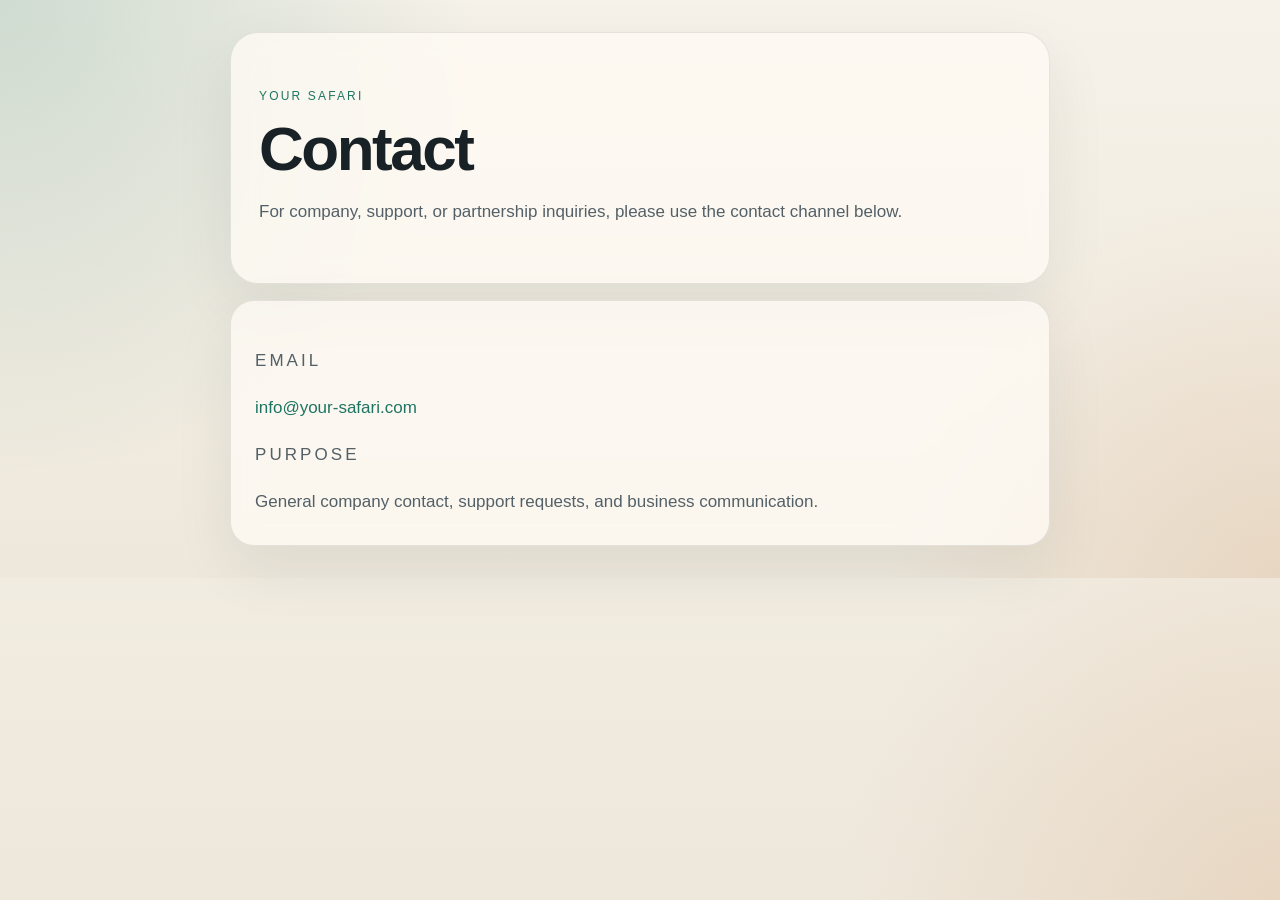
==== contact.html @ 8e2ca0ee "feat: add contact and privacy pages for company site" ====
<!DOCTYPE html>
<html lang="en">
<head>
  <meta charset="utf-8">
  <meta name="viewport" content="width=device-width, initial-scale=1">
  <title>Contact | Your Safari</title>
  <meta name="description" content="Contact information for Your Safari.">
  <link rel="stylesheet" href="./site.css">
</head>
<body>
  <main class="page-shell page-shell-narrow">
    <section class="hero hero-compact">
      <div class="hero-mark">Your Safari</div>
      <h1>Contact</h1>
      <p class="hero-copy">
        For company, support, or partnership inquiries, please use the contact channel below.
      </p>
    </section>

    <section class="content-grid single-column">
      <article class="panel panel-rich">
        <p class="eyebrow">Email</p>
        <p>
          <a href="mailto:info@your-safari.com">info@your-safari.com</a>
        </p>
        <p class="eyebrow">Purpose</p>
        <p>
          General company contact, support requests, and business communication.
        </p>
      </article>
    </section>
  </main>
</body>
</html>
---- site.css ----
:root {
  --bg: #f3efe6;
  --paper: rgba(255, 252, 245, 0.76);
  --ink: #182126;
  --muted: #536067;
  --line: rgba(24, 33, 38, 0.1);
  --accent: #1e7463;
  --accent-soft: rgba(30, 116, 99, 0.12);
}

* {
  box-sizing: border-box;
}

html,
body {
  margin: 0;
  min-height: 100%;
  font-family: "Avenir Next", Avenir, "Helvetica Neue", sans-serif;
  color: var(--ink);
  background:
    radial-gradient(circle at top left, rgba(30, 116, 99, 0.18), transparent 34%),
    radial-gradient(circle at bottom right, rgba(196, 122, 59, 0.16), transparent 28%),
    linear-gradient(180deg, #f6f2e9 0%, #eee8dc 100%);
}

body {
  display: flex;
  align-items: center;
  justify-content: center;
  padding: 32px 20px;
}

.page-shell {
  width: min(980px, 100%);
}

.hero,
.panel {
  border: 1px solid var(--line);
  background: var(--paper);
  backdrop-filter: blur(12px);
  box-shadow: 0 22px 60px rgba(24, 33, 38, 0.08);
}

.hero {
  padding: 56px 28px;
  border-radius: 28px;
}

.hero-mark,
.eyebrow {
  font-size: 12px;
  letter-spacing: 0.18em;
  text-transform: uppercase;
  color: var(--accent);
}

.hero h1,
.panel h2 {
  margin: 14px 0 0;
  line-height: 1.02;
  letter-spacing: -0.04em;
}

.hero h1 {
  max-width: 780px;
  font-size: clamp(42px, 9vw, 88px);
}

.hero-copy,
.panel p {
  margin: 18px 0 0;
  max-width: 680px;
  font-size: 17px;
  line-height: 1.7;
  color: var(--muted);
}

.hero-tags {
  display: flex;
  flex-wrap: wrap;
  gap: 10px;
  margin-top: 28px;
}

.hero-tags span {
  padding: 10px 14px;
  border-radius: 999px;
  border: 1px solid rgba(30, 116, 99, 0.18);
  background: var(--accent-soft);
  font-size: 13px;
  color: var(--ink);
}

.content-grid {
  display: grid;
  grid-template-columns: 1.5fr 1fr 1fr;
  gap: 16px;
  margin-top: 16px;
}

.content-grid-secondary {
  grid-template-columns: 1fr 1fr 1fr;
}

.panel {
  min-height: 220px;
  padding: 28px 24px;
  border-radius: 24px;
}

.panel-large {
  grid-column: span 1;
}

.panel-rich {
  min-height: auto;
}

.page-shell-narrow {
  width: min(820px, 100%);
}

.hero-compact h1 {
  font-size: clamp(34px, 7vw, 62px);
}

.single-column {
  grid-template-columns: 1fr;
}

a {
  color: var(--accent);
  text-decoration: none;
}

a:hover {
  text-decoration: underline;
}

@media (max-width: 860px) {
  .content-grid {
    grid-template-columns: 1fr;
  }

  .panel,
  .panel-large {
    min-height: auto;
  }
}

@media (max-width: 560px) {
  body {
    padding: 18px 14px;
  }

  .hero {
    padding: 34px 20px;
    border-radius: 22px;
  }

  .panel {
    padding: 22px 18px;
    border-radius: 20px;
  }

  .hero-copy,
  .panel p {
    font-size: 16px;
  }
}
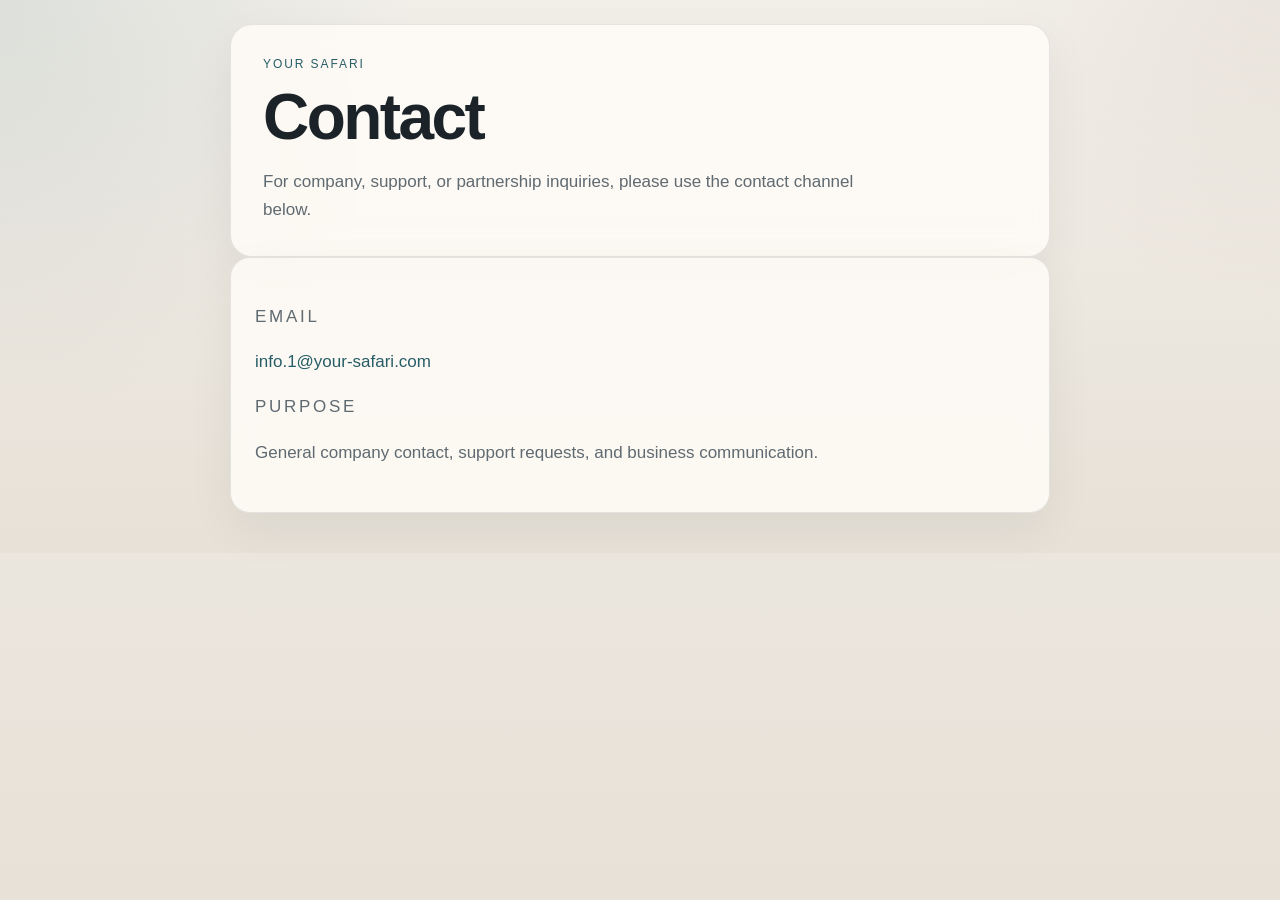
==== commit 9c41a154: "Redesign homepage, wire waitlist to Google Form, update legal pages - Replace index with Tailwind la" ====
--- a/contact.html
+++ b/contact.html
@@ -21,7 +21,7 @@
       <article class="panel panel-rich">
         <p class="eyebrow">Email</p>
         <p>
-          <a href="mailto:info@your-safari.com">info@your-safari.com</a>
+          <a href="mailto:info.1@your-safari.com">info.1@your-safari.com</a>
         </p>
         <p class="eyebrow">Purpose</p>
         <p>
--- a/site.css
+++ b/site.css
@@ -1,11 +1,17 @@
 :root {
-  --bg: #f3efe6;
-  --paper: rgba(255, 252, 245, 0.76);
-  --ink: #182126;
-  --muted: #536067;
-  --line: rgba(24, 33, 38, 0.1);
-  --accent: #1e7463;
-  --accent-soft: rgba(30, 116, 99, 0.12);
+  --bg: #f2efe9;
+  --bg-deep: #e7e1d7;
+  --paper: rgba(255, 252, 247, 0.84);
+  --paper-strong: rgba(255, 252, 247, 0.94);
+  --ink: #1b2328;
+  --muted: #5f6a71;
+  --line: rgba(23, 33, 39, 0.1);
+  --line-strong: rgba(23, 33, 39, 0.16);
+  --accent: #275d66;
+  --accent-deep: #1d454b;
+  --accent-soft: rgba(39, 93, 102, 0.08);
+  --warm: #8e7558;
+  --shadow: 0 18px 48px rgba(23, 33, 39, 0.06);
 }
 
 * {
@@ -19,95 +25,369 @@
   font-family: "Avenir Next", Avenir, "Helvetica Neue", sans-serif;
   color: var(--ink);
   background:
-    radial-gradient(circle at top left, rgba(30, 116, 99, 0.18), transparent 34%),
-    radial-gradient(circle at bottom right, rgba(196, 122, 59, 0.16), transparent 28%),
-    linear-gradient(180deg, #f6f2e9 0%, #eee8dc 100%);
+    radial-gradient(circle at top left, rgba(39, 93, 102, 0.1), transparent 30%),
+    radial-gradient(circle at top right, rgba(142, 117, 88, 0.08), transparent 22%),
+    linear-gradient(180deg, var(--bg) 0%, var(--bg-deep) 100%);
 }
 
 body {
-  display: flex;
-  align-items: center;
-  justify-content: center;
-  padding: 32px 20px;
+  padding: 24px 18px 40px;
+}
+
+a {
+  color: var(--accent);
+  text-decoration: none;
+}
+
+a:hover {
+  text-decoration: underline;
 }
 
 .page-shell {
-  width: min(980px, 100%);
-}
-
+  width: min(1160px, 100%);
+  margin: 0 auto;
+}
+
+.page-shell-narrow {
+  width: min(820px, 100%);
+}
+
+.home-shell {
+  display: grid;
+  gap: 16px;
+}
+
+.site-header,
 .hero,
-.panel {
+.panel,
+.metrics-strip,
+.section-block,
+.site-footer {
   border: 1px solid var(--line);
   background: var(--paper);
   backdrop-filter: blur(12px);
-  box-shadow: 0 22px 60px rgba(24, 33, 38, 0.08);
+  box-shadow: var(--shadow);
+}
+
+.site-header {
+  display: flex;
+  align-items: center;
+  justify-content: space-between;
+  gap: 20px;
+  padding: 16px 20px;
+  border-radius: 18px;
+}
+
+.brand {
+  display: inline-flex;
+  align-items: center;
+  gap: 12px;
+  color: var(--ink);
+  text-decoration: none;
+}
+
+.brand:hover {
+  text-decoration: none;
+}
+
+.brand-mark {
+  display: inline-flex;
+  align-items: center;
+  justify-content: center;
+  width: 40px;
+  height: 40px;
+  border-radius: 10px;
+  background: linear-gradient(135deg, #30474e 0%, #22353b 100%);
+  color: #f5f0e7;
+  font-size: 12px;
+  font-weight: 700;
+  letter-spacing: 0.08em;
+}
+
+.brand-text {
+  font-size: 17px;
+  font-weight: 600;
+  letter-spacing: -0.02em;
+}
+
+.site-nav {
+  display: flex;
+  flex-wrap: wrap;
+  gap: 18px;
+}
+
+.site-nav a {
+  color: var(--muted);
+  font-size: 14px;
+  font-weight: 500;
+}
+
+.hero,
+.section-block,
+.metrics-strip,
+.site-footer {
+  border-radius: 22px;
 }
 
 .hero {
-  padding: 56px 28px;
-  border-radius: 28px;
+  padding: 32px;
+}
+
+.hero-home {
+  display: grid;
+  grid-template-columns: minmax(0, 1.35fr) minmax(320px, 0.8fr);
+  gap: 18px;
+  align-items: stretch;
+}
+
+.hero-compact h1 {
+  font-size: clamp(34px, 6vw, 58px);
+}
+
+.hero-copy-block {
+  padding-right: 12px;
 }
 
 .hero-mark,
-.eyebrow {
+.eyebrow,
+.metric-kicker,
+.glance-label,
+.feature-index {
   font-size: 12px;
-  letter-spacing: 0.18em;
+  letter-spacing: 0.16em;
   text-transform: uppercase;
+}
+
+.hero-mark,
+.eyebrow,
+.feature-index {
   color: var(--accent);
 }
 
 .hero h1,
-.panel h2 {
-  margin: 14px 0 0;
+.panel h2,
+.section-intro h2,
+.feature-card h3,
+.use-case-card h3 {
+  margin: 0;
+  letter-spacing: -0.04em;
+}
+
+.hero h1 {
+  margin-top: 14px;
+  max-width: 760px;
+  font-size: clamp(40px, 6vw, 64px);
   line-height: 1.02;
-  letter-spacing: -0.04em;
-}
-
-.hero h1 {
-  max-width: 780px;
-  font-size: clamp(42px, 9vw, 88px);
 }
 
 .hero-copy,
-.panel p {
+.panel p,
+.section-intro p,
+.feature-card p,
+.use-case-card p,
+.footer-copy,
+.glance-list li,
+.metrics-strip p {
+  color: var(--muted);
+  font-size: 17px;
+  line-height: 1.65;
+}
+
+.hero-copy {
   margin: 18px 0 0;
-  max-width: 680px;
-  font-size: 17px;
-  line-height: 1.7;
-  color: var(--muted);
+  max-width: 640px;
+}
+
+.hero-actions {
+  display: flex;
+  flex-wrap: wrap;
+  gap: 12px;
+  margin-top: 28px;
+}
+
+.button {
+  display: inline-flex;
+  align-items: center;
+  justify-content: center;
+  min-height: 44px;
+  padding: 0 18px;
+  border-radius: 999px;
+  border: 1px solid transparent;
+  font-size: 13px;
+  font-weight: 600;
+  text-decoration: none;
+}
+
+.button:hover {
+  text-decoration: none;
+}
+
+.button-primary {
+  background: #23353b;
+  color: #f7f3eb;
+}
+
+.button-primary:hover {
+  background: #1b2a2f;
+}
+
+.button-secondary {
+  border-color: rgba(23, 33, 39, 0.12);
+  background: rgba(255, 255, 255, 0.45);
+  color: var(--ink);
 }
 
 .hero-tags {
   display: flex;
   flex-wrap: wrap;
   gap: 10px;
-  margin-top: 28px;
+  margin-top: 26px;
 }
 
 .hero-tags span {
   padding: 10px 14px;
   border-radius: 999px;
-  border: 1px solid rgba(30, 116, 99, 0.18);
-  background: var(--accent-soft);
+  border: 1px solid rgba(23, 33, 39, 0.1);
+  background: rgba(255, 255, 255, 0.56);
+  color: var(--ink);
   font-size: 13px;
-  color: var(--ink);
-}
-
-.content-grid {
-  display: grid;
-  grid-template-columns: 1.5fr 1fr 1fr;
-  gap: 16px;
-  margin-top: 16px;
-}
-
-.content-grid-secondary {
-  grid-template-columns: 1fr 1fr 1fr;
 }
 
 .panel {
   min-height: 220px;
   padding: 28px 24px;
-  border-radius: 24px;
+  border-radius: 20px;
+}
+
+.panel-dark {
+  border-color: rgba(23, 33, 39, 0.08);
+  background: linear-gradient(180deg, rgba(246, 240, 230, 0.92) 0%, rgba(252, 248, 241, 0.96) 100%);
+}
+
+.hero-side {
+  min-height: 100%;
+}
+
+.glance-list {
+  margin: 18px 0 0;
+  padding-left: 20px;
+}
+
+.glance-list li + li {
+  margin-top: 10px;
+}
+
+.glance-grid {
+  display: grid;
+  grid-template-columns: repeat(2, minmax(0, 1fr));
+  gap: 14px;
+  margin-top: 26px;
+  padding-top: 20px;
+  border-top: 1px solid var(--line);
+}
+
+.glance-label {
+  display: block;
+  margin-bottom: 8px;
+  color: var(--warm);
+}
+
+.glance-grid strong {
+  font-size: 15px;
+  line-height: 1.4;
+}
+
+.metrics-strip {
+  display: grid;
+  grid-template-columns: repeat(3, minmax(0, 1fr));
+  gap: 0;
+  overflow: hidden;
+}
+
+.metrics-strip article {
+  padding: 22px 24px;
+}
+
+.metrics-strip article + article {
+  border-left: 1px solid var(--line);
+}
+
+.metric-kicker {
+  color: var(--warm);
+}
+
+.metrics-strip p {
+  margin: 10px 0 0;
+}
+
+.section-block {
+  padding: 28px 26px;
+}
+
+.section-block-alt {
+  background: var(--paper-strong);
+}
+
+.section-intro {
+  max-width: 760px;
+}
+
+.section-intro h2 {
+  margin-top: 12px;
+  font-size: clamp(28px, 4.2vw, 44px);
+  line-height: 1.08;
+}
+
+.section-intro p {
+  margin: 18px 0 0;
+}
+
+.feature-grid {
+  display: grid;
+  grid-template-columns: repeat(2, minmax(0, 1fr));
+  gap: 16px;
+  margin-top: 28px;
+}
+
+.feature-card,
+.use-case-card {
+  padding: 24px;
+  border: 1px solid var(--line);
+  border-radius: 18px;
+  background: rgba(255, 255, 255, 0.48);
+}
+
+.feature-card h3,
+.use-case-card h3 {
+  margin-top: 16px;
+  font-size: 24px;
+  line-height: 1.12;
+}
+
+.feature-card p,
+.use-case-card p {
+  margin: 14px 0 0;
+}
+
+.use-case-grid {
+  display: grid;
+  grid-template-columns: repeat(3, minmax(0, 1fr));
+  gap: 16px;
+  margin-top: 28px;
+}
+
+.content-grid {
+  display: grid;
+  grid-template-columns: 1.5fr 1fr 1fr;
+  gap: 16px;
+}
+
+.company-grid {
+  margin-top: 0;
+}
+
+.content-grid-secondary {
+  grid-template-columns: 1fr 1fr 1fr;
 }
 
 .panel-large {
@@ -118,55 +398,120 @@
   min-height: auto;
 }
 
-.page-shell-narrow {
-  width: min(820px, 100%);
-}
-
-.hero-compact h1 {
-  font-size: clamp(34px, 7vw, 62px);
-}
-
 .single-column {
   grid-template-columns: 1fr;
 }
 
-a {
-  color: var(--accent);
-  text-decoration: none;
-}
-
-a:hover {
-  text-decoration: underline;
-}
-
-@media (max-width: 860px) {
-  .content-grid {
+.site-footer {
+  display: flex;
+  align-items: center;
+  justify-content: space-between;
+  gap: 20px;
+  padding: 22px 24px;
+}
+
+.site-footer p {
+  margin: 0;
+}
+
+.footer-copy {
+  margin-top: 8px;
+}
+
+@media (max-width: 980px) {
+  .hero-home,
+  .content-grid,
+  .use-case-grid {
     grid-template-columns: 1fr;
   }
 
+  .feature-grid {
+    grid-template-columns: 1fr;
+  }
+
+  .metrics-strip {
+    grid-template-columns: 1fr;
+  }
+
+  .metrics-strip article + article {
+    border-left: 0;
+    border-top: 1px solid var(--line);
+  }
+
   .panel,
-  .panel-large {
+  .hero-side {
     min-height: auto;
+  }
+}
+
+@media (max-width: 760px) {
+  .site-header,
+  .site-footer {
+    flex-direction: column;
+    align-items: flex-start;
+  }
+
+  .site-nav {
+    gap: 14px;
+  }
+
+  .glance-grid {
+    grid-template-columns: 1fr;
   }
 }
 
 @media (max-width: 560px) {
   body {
-    padding: 18px 14px;
-  }
-
-  .hero {
-    padding: 34px 20px;
-    border-radius: 22px;
-  }
-
-  .panel {
+    padding: 14px 12px 24px;
+  }
+
+  .site-header {
+    padding: 14px 16px;
+    border-radius: 16px;
+  }
+
+  .hero,
+  .section-block,
+  .site-footer {
     padding: 22px 18px;
-    border-radius: 20px;
+    border-radius: 18px;
+  }
+
+  .metrics-strip {
+    border-radius: 18px;
+  }
+
+  .metrics-strip article,
+  .panel,
+  .feature-card,
+  .use-case-card {
+    padding: 20px 18px;
+  }
+
+  .panel,
+  .feature-card,
+  .use-case-card {
+    border-radius: 16px;
+  }
+
+  .hero h1 {
+    font-size: clamp(34px, 12vw, 48px);
+  }
+
+  .section-intro h2,
+  .feature-card h3,
+  .use-case-card h3 {
+    font-size: 24px;
   }
 
   .hero-copy,
-  .panel p {
+  .panel p,
+  .section-intro p,
+  .feature-card p,
+  .use-case-card p,
+  .footer-copy,
+  .glance-list li,
+  .metrics-strip p {
     font-size: 16px;
   }
 }
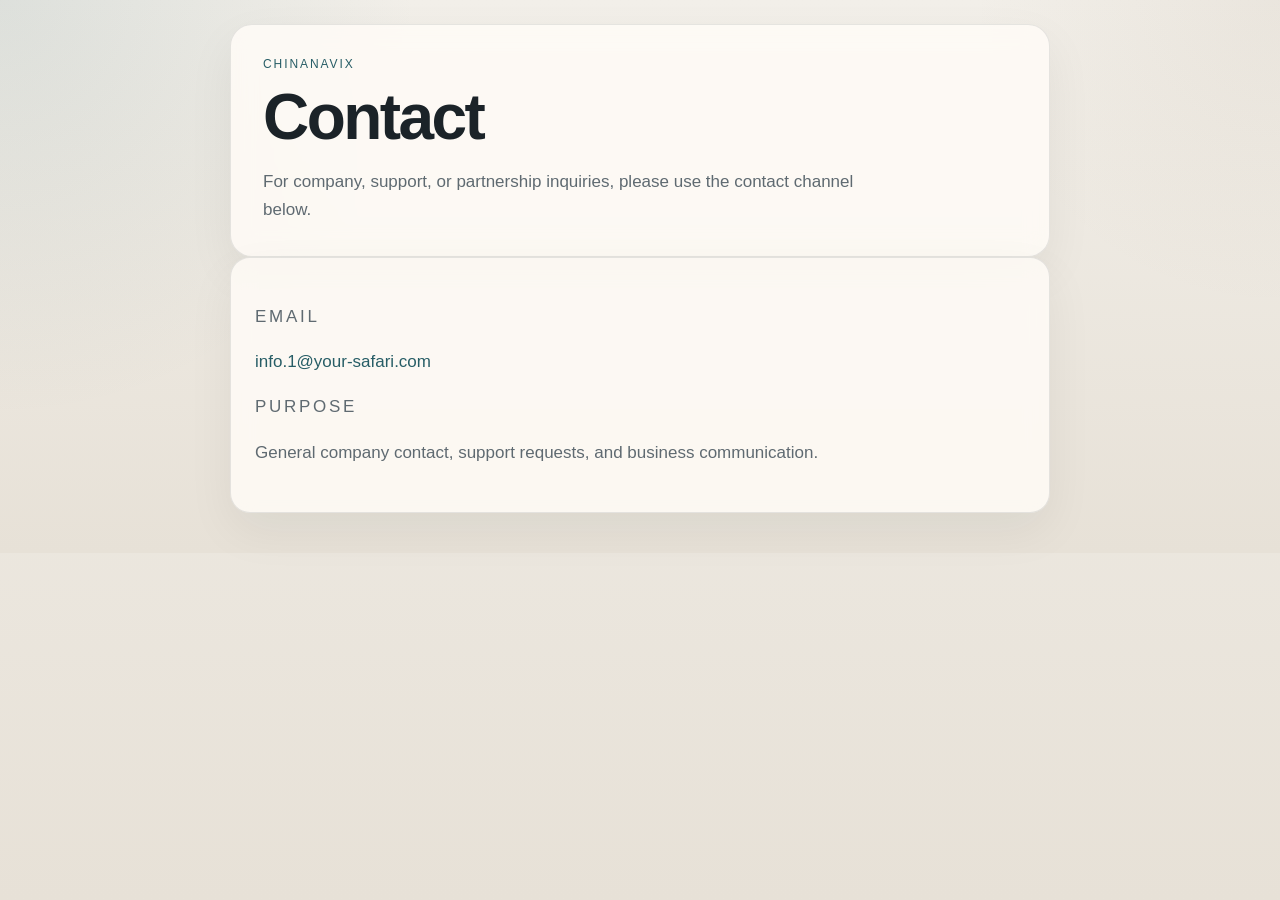
==== commit 100a76a6: "Revise site branding for ChinaNavix launch" ====
--- a/contact.html
+++ b/contact.html
@@ -3,14 +3,22 @@
 <head>
   <meta charset="utf-8">
   <meta name="viewport" content="width=device-width, initial-scale=1">
-  <title>Contact | Your Safari</title>
-  <meta name="description" content="Contact information for Your Safari.">
+  <title>Contact | ChinaNavix</title>
+  <meta name="description" content="Contact information for ChinaNavix.">
+  <!-- Google tag (gtag.js) -->
+  <script async src="https://www.googletagmanager.com/gtag/js?id=G-QDG3HXSRVN"></script>
+  <script>
+    window.dataLayer = window.dataLayer || [];
+    function gtag(){dataLayer.push(arguments);}
+    gtag('js', new Date());
+    gtag('config', 'G-QDG3HXSRVN');
+  </script>
   <link rel="stylesheet" href="./site.css">
 </head>
 <body>
   <main class="page-shell page-shell-narrow">
     <section class="hero hero-compact">
-      <div class="hero-mark">Your Safari</div>
+      <div class="hero-mark">ChinaNavix</div>
       <h1>Contact</h1>
       <p class="hero-copy">
         For company, support, or partnership inquiries, please use the contact channel below.
